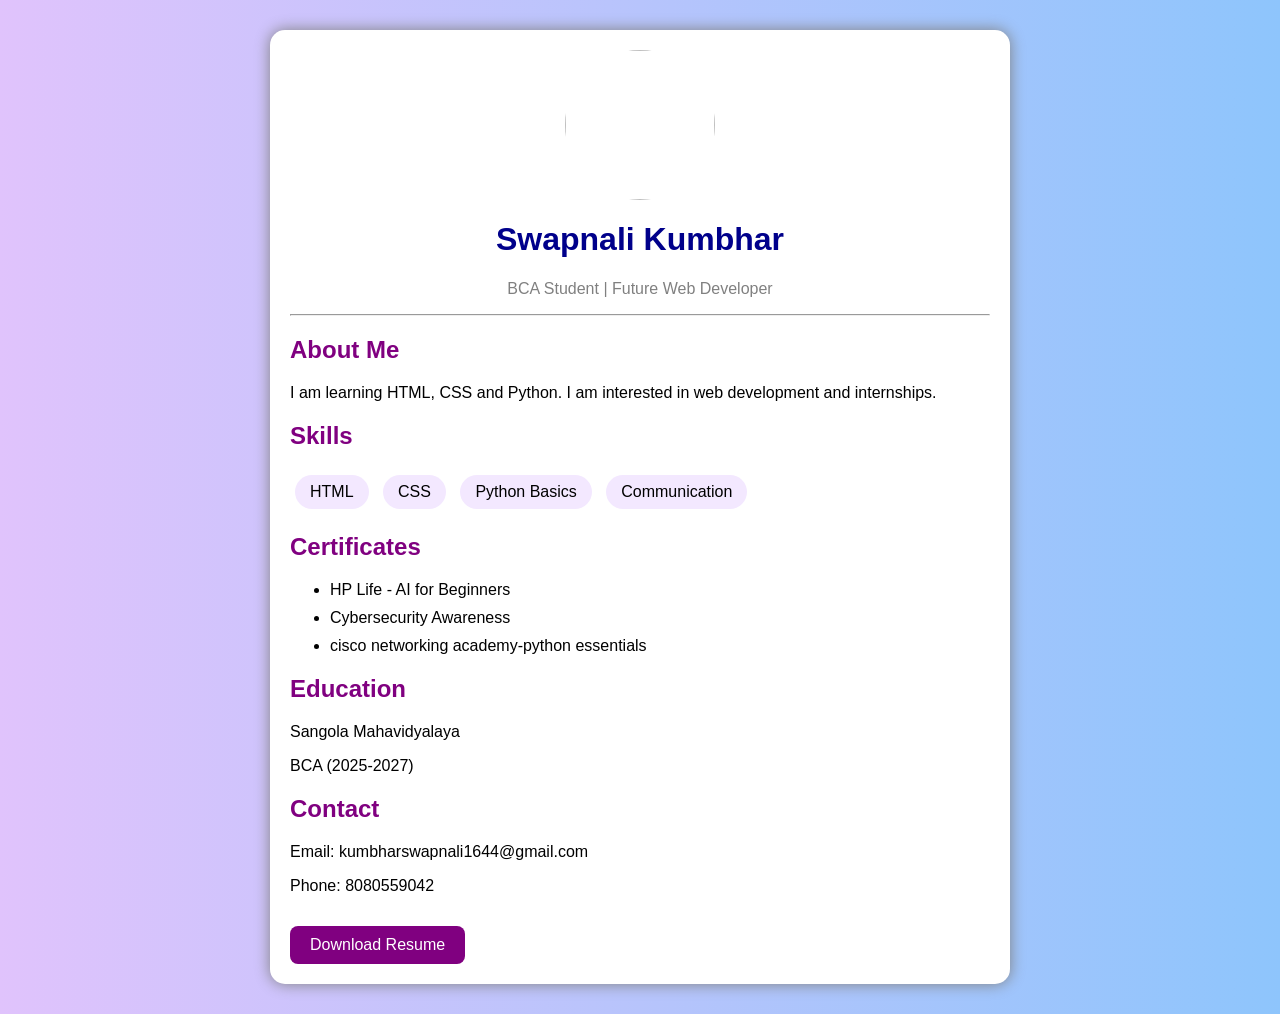
==== index.html @ 257d1b10 "Add files via upload" ====
<!DOCTYPE html>
<html>
<head>
    <title>My Resume Website</title>
    <link rel="stylesheet" href="style.css">
</head>

<body>

<div class="resume">

    
    <img src="/ss1.jpg.jpg" class="profile">

    <h1>Swapnali Kumbhar</h1>
    <p class="role">BCA Student | Future Web Developer</p>

    <hr>

    <h2>About Me</h2>
    <p>
        I am learning HTML, CSS and Python.
        I am interested in web development and internships.
    </p>

    <h2>Skills</h2>

    <div class="skills">
        <span>HTML</span>
        <span>CSS</span>
        <span>Python Basics</span>
        <span>Communication</span>
    </div>

    <h2>Certificates</h2>

    <ul>
        <li>HP Life - AI for Beginners</li>
        <li>Cybersecurity Awareness</li>
    <li>cisco networking academy-python essentials</li>    
    </ul>

    <h2>Education</h2>

    <p>Sangola Mahavidyalaya</p>
    <p>BCA (2025-2027)</p>

    <h2>Contact</h2>

    <p>Email: kumbharswapnali1644@gmail.com</p>
    <p>Phone: 8080559042</p>

    <a href="#">Download Resume</a>

</div>

</body>
</html>
---- style.css ----
body{
    margin: 0;
    padding: 0;
    font-family: Arial;
    background: linear-gradient(to right, #e0c3fc, #8ec5fc);
}

.resume{
    width: 80%;
    max-width: 700px;
    background: white;
    margin: 30px auto;
    padding: 20px;
    border-radius: 15px;
    box-shadow: 0 0 15px gray;
}

.profile{
    width: 150px;
    height: 150px;
    border-radius: 50%;
    display: block;
    margin: auto;
}

h1{
    text-align: center;
    color: darkblue;
}

.role{
    text-align: center;
    color: gray;
}

h2{
    color: purple;
}

.skills span{
    display: inline-block;
    background: #f3e8ff;
    padding: 8px 15px;
    margin: 5px;
    border-radius: 20px;
}

ul li{
    margin: 10px 0;
}

a{
    display: inline-block;
    margin-top: 15px;
    background: purple;
    color: white;
    padding: 10px 20px;
    text-decoration: none;
    border-radius: 8px;
}
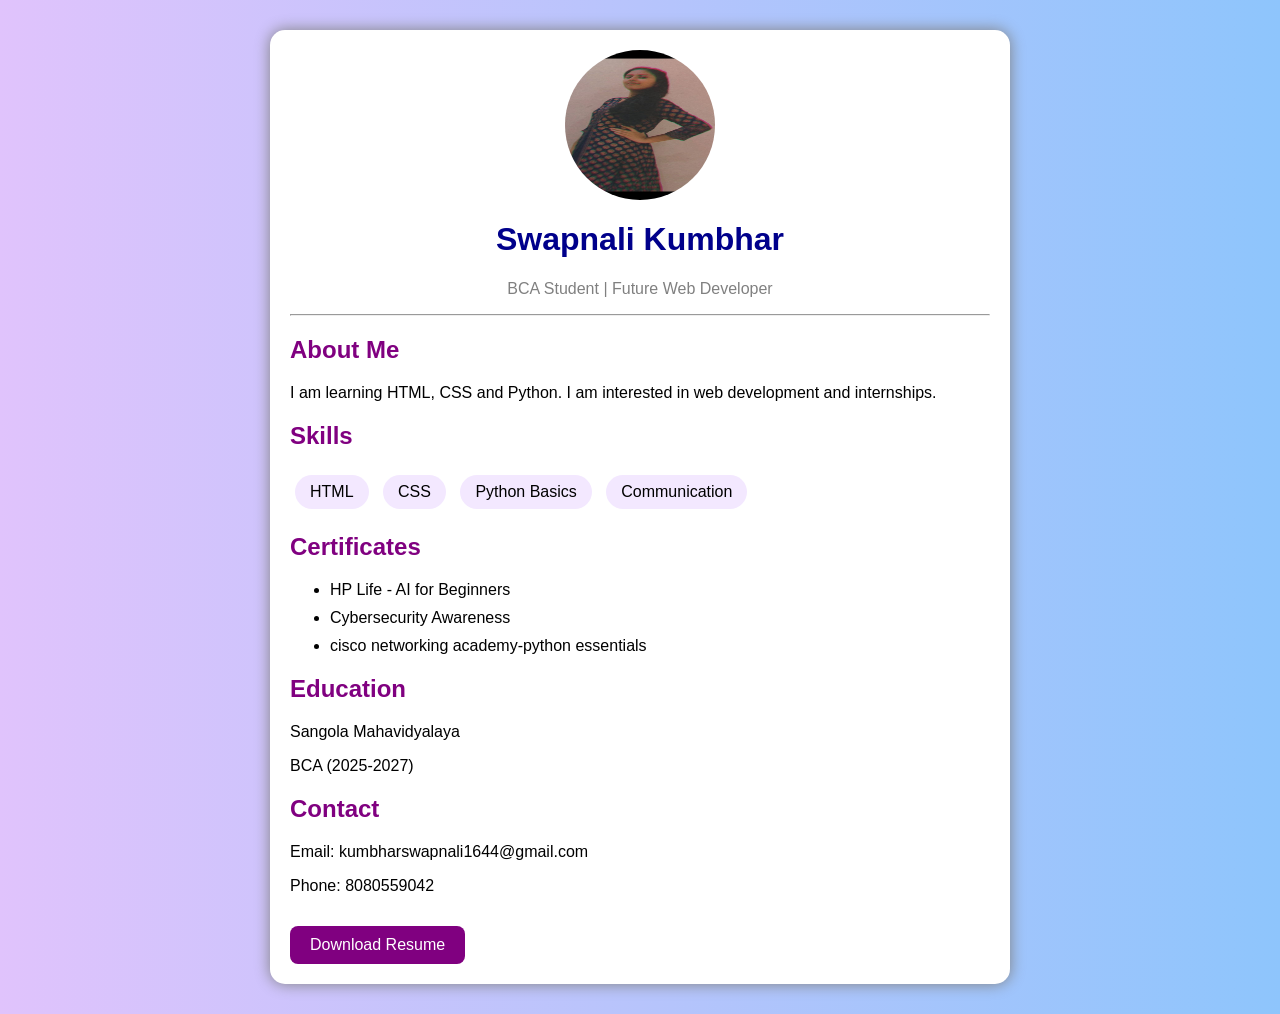
==== commit 4b04303a: "Update index.html" ====
--- a/index.html
+++ b/index.html
@@ -10,7 +10,7 @@
 <div class="resume">
 
     
-    <img src="/ss1.jpg.jpg" class="profile">
+    <img src="/ss.jpg" class="profile">
 
     <h1>Swapnali Kumbhar</h1>
     <p class="role">BCA Student | Future Web Developer</p>
@@ -55,4 +55,4 @@
 </div>
 
 </body>
-</html>+</html>
